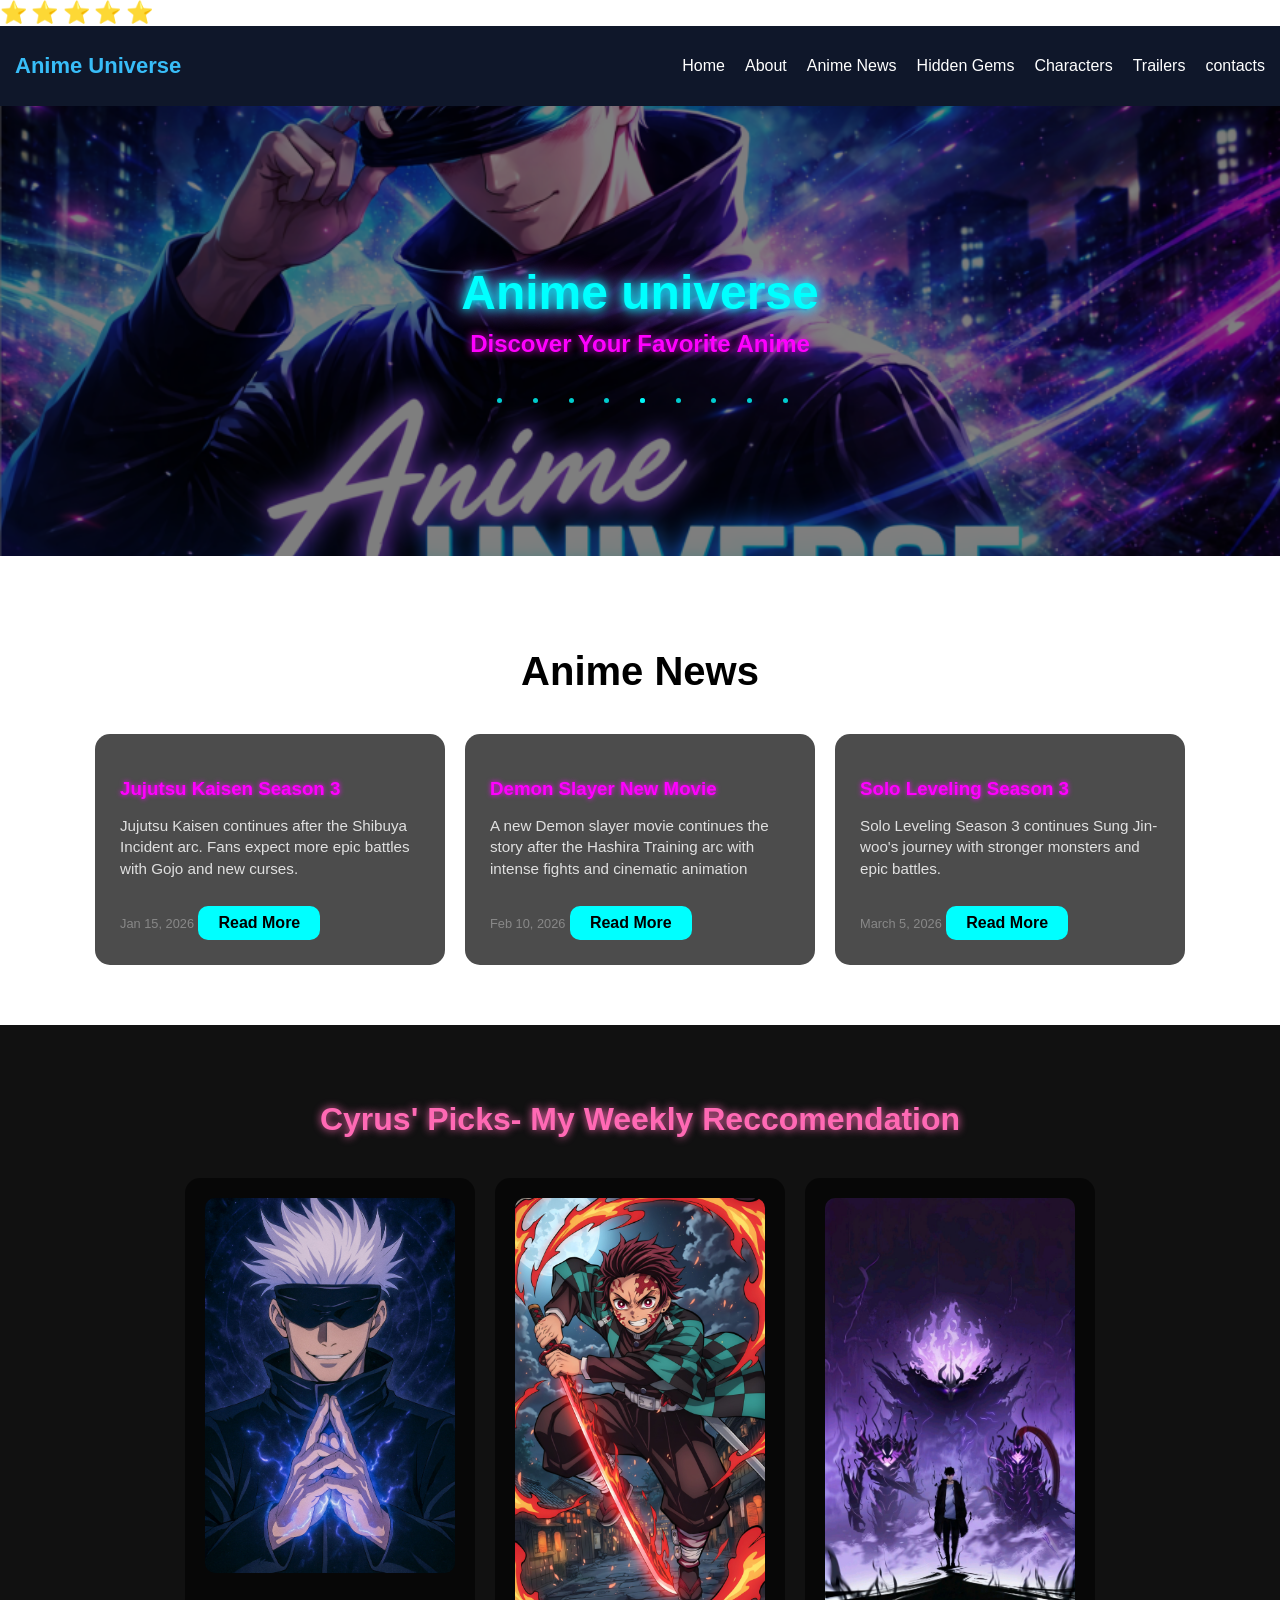
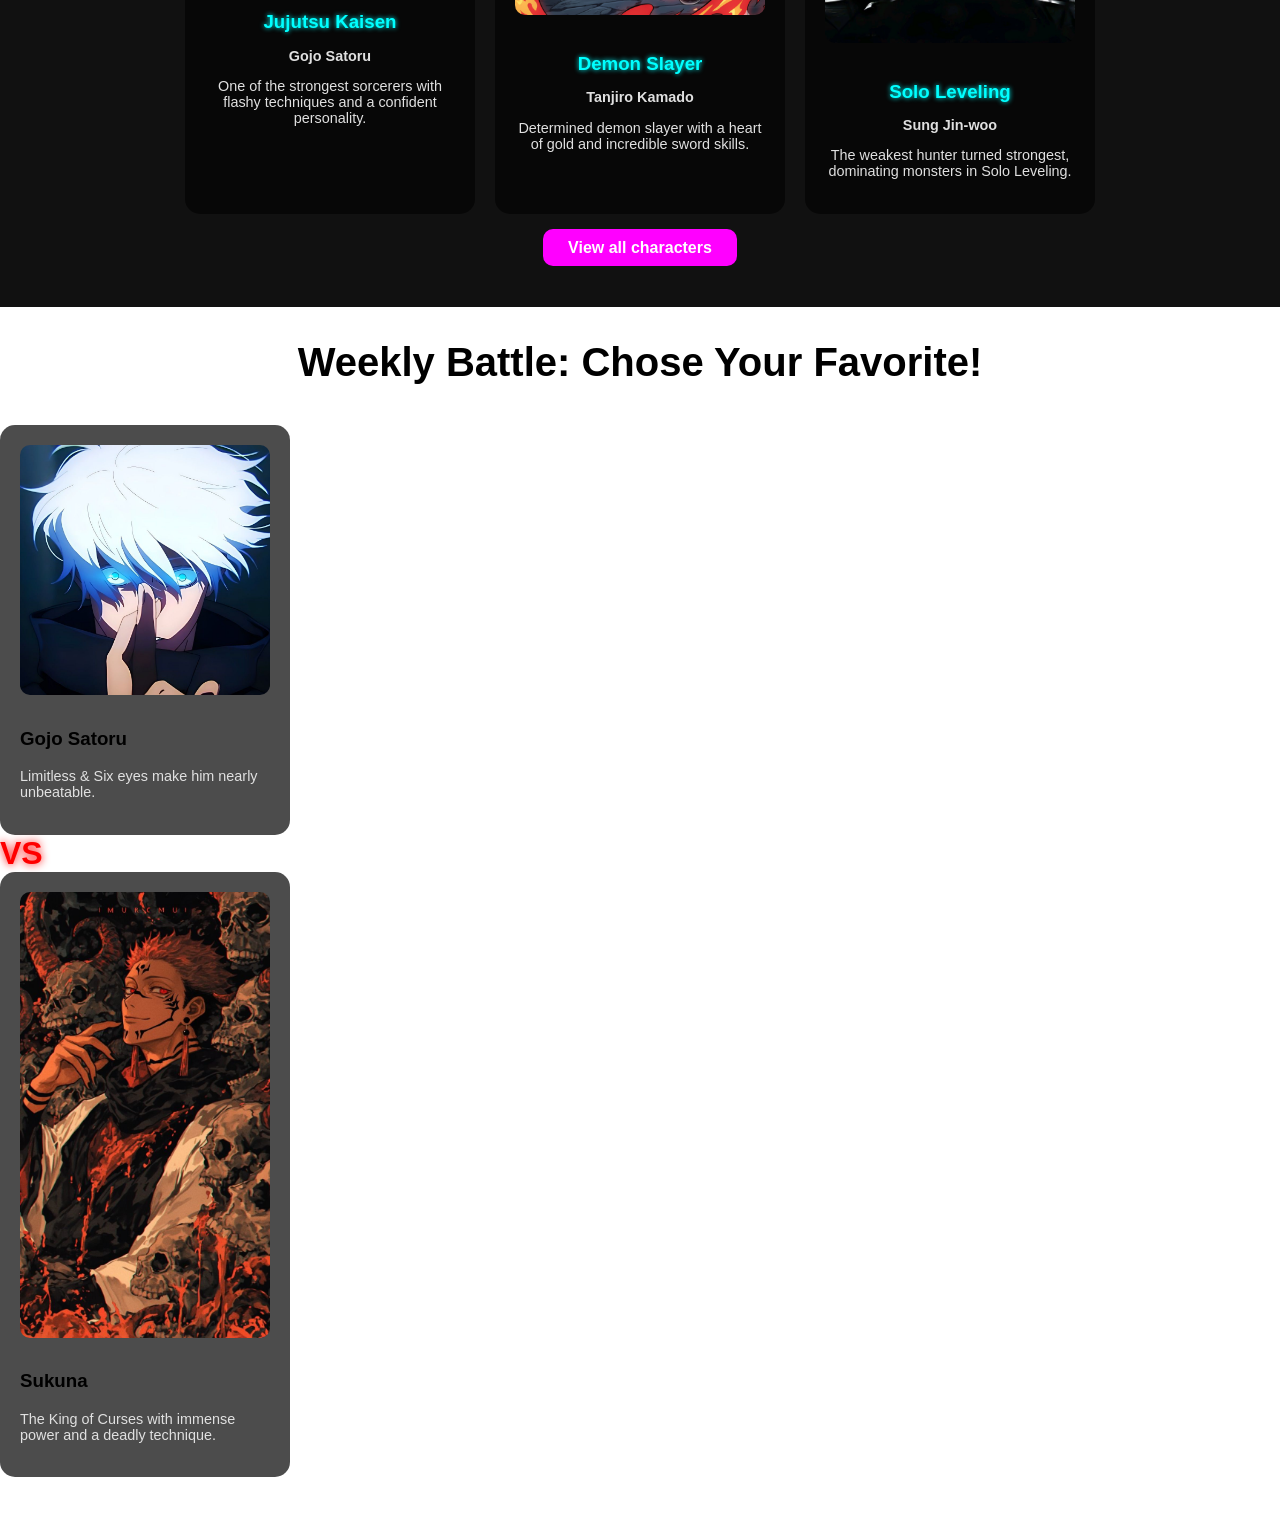
==== index.html @ 6243ef82 "Add files via upload" ====
<!DOCTYPE html>
<html lang="en">
<head>
    <meta charset="UTF-8">
    <meta name="viewport" content="width=device-width, initial-scale=1.0">
    <link rel="stylesheet" href="index.css">
    <title>Anime universe - Home</title>
    <div class="rating">
        <span onclick="rate(this,1)">⭐</span>
        <span onclick="rate(this,2)">⭐</span>
        <span onclick="rate(this,3)">⭐</span>
        <span onclick="rate(this,4)">⭐</span>
        <span onclick="rate(this,5)">⭐</span>
    </div>
</head>
<body>
    <script>
        function rate(el, num) {
            let stars = 
            el.parentElement.children;
            for (let i = 0; i < stars.length; i++) {
                stars[i].classList.remove("active");
            }
        }
    </script>
    <header>
    <nav class="navbar">
     <div class="logo">Anime Universe</div>
     <ul class="nav-links">
        <li><a href="index.html">Home</a></li>

        <li><a href="About.html">About</a></li>

        <li><a href="Anime News.html">Anime News</a></li>
       
        <li><a href="Hidden Gems.html">Hidden Gems</a></li>

        <li><a href="Characters.html">Characters</a></li>

        <li><a href="Trailers.html">Trailers</a></li>
        
        <li><a href="contacts.html">contacts</a></li>
     </ul>
    </nav>
    </header>

    <! _ _ Hero Banner _ _>
    <section id="hero">
        <div class="hero-text">
            Anime universe
            <h2>Discover Your Favorite Anime</h2>
        <div class="particles">
            <span></span><span></span><span></span><span></span><span></span>
            <span></span><span></span><span></span><span></span><span></span>
        </div>
    </section>
    <! _ _ Main News Section _ _>
    <section id="main-news">
        <div class="container">
            <h2>Anime News</h2>
            <div class="news-cards">

                <! _ _ News Card 1 _ _>
                <div class="news-card">
                    <h3>Jujutsu Kaisen Season 3</h3>
                    <p>Jujutsu Kaisen continues after the  Shibuya Incident arc. Fans expect more 
                        epic battles with Gojo and new curses.
                    </p>
                    <span>Jan 15, 2026</span>
                    <a href="Anime News.html#gojo-satoru" class="read-more-btn">Read More</a>
                </div>
                <! _ _ News Card 2 _ _>
                <div class="news-card">
                    <h3>Demon Slayer New Movie</h3>
                    <p>A new Demon slayer movie continues the story after the Hashira Training arc with intense
                        fights and cinematic animation
                    </p>
                    <span>Feb 10, 2026</span>
                    <a href="Anime News.html#tanjiro-kamado" class="read-more-btn">Read More</a>
                </div>
                <! _ _ News Card 3 _ _>
                <div class="news-card">
                    <h3>Solo Leveling Season 3</h3>
                    <p>Solo Leveling Season 3 continues Sung Jin-woo's journey with stronger monsters and 
                        epic battles.
                    </p>
                    <span>March 5, 2026</span>
                    <a href="Anime News.html#sung-jinwoo" class="read-more-btn">Read More</a>
                </div>
            </div>
        </section>

        <! _ _ Cyrus' picks Teaser _ _>
        <section id="cyrus-picks-home">
            <h2>Cyrus' Picks- My Weekly Reccomendation</h2>
            <div class="pick-cards">
                <div class="pick-card" id="gojo-satoru">
                    <img src="images/Gojo_Satoru_Domain_Expansion___Unlimited_Void_Close-Up_Wallpaper___Jujutsu_Kaisen_Anime_Art.jpg" alt="Gojo_Satoru_Domain_Expansion___Unlimited_Void_Close-Up_Wallpaper___Jujutsu_Kaisen_Anime_Art">
                    <h3>Jujutsu Kaisen</h3>
                    <p><b>Gojo Satoru</b></p>
                    <p>One of the strongest sorcerers with flashy techniques and a confident personality.</p>
                </div>
                <div class="pick-card" id="tanjiro kamado">
                    <img src="images/Tanjiro_kamado_.jpg" alt="Tanjiro_kamado_">
                    <h3>Demon Slayer</h3>
                    <p><b>Tanjiro Kamado</b></p>
                    <p>Determined demon slayer with a heart of gold and incredible sword skills.</p>
                </div>
                <div class="pick-card" id="sung-jinwoo">
                    <img src="images/pinterest_1768121762030.jpg" alt="pinterest_1768121762030">
                    <h3>Solo Leveling</h3>
                    <p><b>Sung Jin-woo</b></p>
                    <p>The weakest hunter turned strongest, dominating monsters in Solo Leveling.</p>
                </div>
            </div>
                <div style="text-align: center; margin-top: 25px; ">
                    <a href="Characters.html" class="view-all-btn">View all characters</a>
                </div>
        </section>

        <! _ _ Weekly Spotlight Battle _ _>
        <section id="weekly spotlight battle">
            <h2>Weekly Battle: Chose Your Favorite!</h2>
            <div class="battle-container">
                <div class="battle-card" onclick="vote('char1')">
                    <img src="images/Gojo_Satoru.jpg" alt="Gojo_Satoru">
                    <h3>Gojo Satoru</h3>
                    <p>Limitless & Six eyes make him nearly unbeatable.</p>
                </div>
                <div class="vs">VS</div>
                <div class="battle-card" onclick="vote('char2')">
                    <img src="images/3096293491075979_vdm.jpg" alt="Sukuna">
                    <h3>Sukuna</h3>
                    <p>The King of Curses with immense power and a deadly technique.</p>
                </div>
            </div>
            <div class="vote-bar-container">
                <div class="vote-bar" id="char1-bar"></div>
                <div class="vote-bar" id="char2-bar"></div>
            </div>
            <p id="battle-result"></p>
        </section>
        <script>
            let char1votes = 0;
            let char2votes = 0;

            function vote(choice) {
                if(choice === 'char1') char1votes++;
                else char2votes++;
                
                let total = char1votes + char2votes;
                let char1Percent = ((char1votes / total)* 100).toFixed(1);
                let char2Percent = ((char2votes / total )* 100).toFixed(1);

                document.getElementById('char1-bar').style.width = char1Percent + '%';
                document.getElementById('char2-bar').style.width = char2Percent + '%';
            }
        </script>
    
</body>
</html>
---- index.css ----
body {
    margin: 0;
    font-family: Arial, sans-serif;
    background-color: #fff;
}
a { text-decoration: none; }
/*Hero Banner */
#hero {
    background: url(images/Hero_baner.PNG) center/cover no-repeat;
    height: 450px;
    display: flex;
    justify-content: center;
    align-items: center;
    text-align: center;
    position: relative;
    overflow: hidden;
}
#hero::before {
    content: "" ;
    position: absolute;
    top: 0; left: 0; right:0; bottom: 0;
    background: rgba(0, 0, 0, 0.5);
    z-index: 0;
}
.hero-text {
    position: relative;
    z-index: 1;
    color: #00ffff;
    text-shadow: 0 0 10px #00ffff, 0 0 20px #00ffff, 0 0 30px #ff00ff;
    font-size: 3rem;
    font-weight: bold;
}
.hero-text h2 {
    color: #ff00ff;
    text-shadow: 0 0 8px #ff00ff;
    font-size: 1.5rem;
    margin-top: 10px;
}
/* Hero Particles */
.particles span {
    position: absolute;
    display: block;
    width: 5px;
    height: 5px;
    background: #00ffff;
    border-radius: 50%;
    opacity: 0.8;
    animation: float 8s linear infinite;
}
.particles span:nth-child(1){ left: 10%; animation-delay: 0s;}
.particles span:nth-child(2){ left: 30%; animation-delay: 2s;}
.particles span:nth-child(3){ left: 50%; animation-delay: 4s;}
.particles span:nth-child(4){ left: 70%; animation-delay: 1s;}
.particles span:nth-child(5){ left: 90%; animation-delay: 3s;}
.particles span:nth-child(6){ left: 20%; animation-delay: 5s;}
.particles span:nth-child(7){ left: 40%; animation-delay: 6s;}
.particles span:nth-child(8){ left:60%; animation-delay: 2.5s;}
.particles span:nth-child(9){ left: 80%; animation-delay: 4.5s;}
.particles span:nth-child(10){ left: 50%; animation-delay: 7s;}
@keyframes float {
    0% { top: 100%; opacity: 0.2; transform: translateX(0) scale(1); }
    50% { opacity: 0.8; }
    100% { top: -10%; transform: translateX(20px) scale(0.5); opacity: 0; }
}
h2 {
    text-align: center;
    font-size: 2.5rem;
    margin-bottom: 40px;
}
#main-news {
    padding: 60px 20px;
}
.news-cards{
     display: flex;
    flex-wrap: wrap;
    gap: 20px;
    justify-content: center;
}
.news-card {
    background: rgba(0, 0, 0, 0.7);
    border-radius: 15px;
    padding: 25px;
    width: 300px;
    transition: transform 0.3s, box-shadow 0.3s;
    cursor: pointer;
}
.news-card h3 {
    color: #ff00ff;
    margin-bottom: 12px;
    text-shadow: 0 0 5px #ff00ff; 
}
.news-card p {
    font-size: 0.95rem;
    margin-bottom: 15px;
    line-height: 1.4;
    color: #e0e0e0;
}
.news-card span {
    font-size: 0.8rem;
    color: #888888;
}
.news-card:hover {
    transform: translateY(-10px);
    box-shadow: 0 0 20px #ff00ff, 0 0 40px #ff00ff;
}
.read-more-btn {
    display: inline-block;
    margin-top: 12px;
    padding: 8px 20px;
    background-color: #00ffff;
    color: #000;
    border-radius: 10px;
    font-weight: bold;
    transition: background 0.3s, transform 0.3s;
}
.read-more-btn:hover {
    background-color: #00e5e5;
    transform: translateY(-3px);
}

#cyrus-picks-home {
    padding: 50px 20px;
    background-color: #111111;
}
#cyrus-picks-home h2 {
    text-align: center;
    font-size: 2.0rem;
    color: #ff69b4;
    text-shadow: 0 0 8px #ff69b4;
    margin-bottom: 40px;
}
.pick-cards {
    display: flex;
    flex-wrap: wrap;
    gap: 20px;
    justify-content: center;
}
.pick-card {
    background: rgba(0, 0, 0, 0.6);
    border-radius: 15px;
    padding: 20px;
    width: 250px;
    text-align: center;
    transition: transform 0.3s, box-shadow 0.6s;
    cursor: pointer;
}
.pick-card img {
    width: 100%;
    border-radius: 10px;
    margin-bottom: 15px;
}
.pick-card h3 {
    color: #00ffff;
    margin-bottom: 10px;
    text-shadow: 0 0 5px #00ffff;
}
.pick-card p {
    font-size: 0.9rem;
    color: #e0e0e0;
}
.pick-card:hover {
    transform: translateY(-10px);
    box-shadow: 0 0 20px #00ffff, 0 0 40px #00ffff;
}
.view-all-btn {
    text-decoration: none;
    background-color: #ff00ff;
    color: #fff;
    font-weight: bold;
    padding: 10px 25px;
    border-radius: 10px;
    transition: background 0.3s;
}
.view-all-btn:hover {
    background-color: #ff69b4;
}
#weekly-spotlight-battle {
    text-align: center;
    background: #0a0a0a;
    padding: 50px 20px;
}

#weekly-spotlight-battle h2 {
    color: #ff69b4;
    text-shadow: 0 0 10px #ff69b4;
    margin-bottom: 40px;
}
battle-container {
    display: flex;
    justify-content: center;
    align-items: center;
    flex-wrap: wrap;
    gap: 30px;
}
.battle-card {
    background: rgba(0, 0, 0, 0.7);
    padding: 20px;
    width: 250px;
    border-radius: 15px;
    cursor: pointer;
    transition: transform 0.3s, box-shadow 0.3s;
}
.battle-card:hover {
    transform: translateY(-10px);
    box-shadow: 0 0 20px #00ffff, 0 0 40px #00ffff;
}
.battle-card img {
    width: 100%;
    border-radius: 10px;
    margin-bottom: 10px;
}
.battle-card p {
    color: #e0e0e0;
    font-size: 0.9rem;
}
.vs {
    color: #ff0000;
    font-size: 2rem;
    font-weight: bold;
    text-shadow: 0 0 8px #ff0000;
}
.vote-bar-container {
    display: flex;
    gap: 10px;
    margin-top: 10px;
    height: 15px;
}
#char1-bar {
    height: 100%;
    border-radius: 5px;
    background: #00ffff;
    transition: width 0.5s;
    box-shadow: 0 0 10px #00ffff, 0 0 20px #00ffff;
}
#char2-bar {
    height: 100%;
    border-radius: 5px;
    background: #ff0000;
    transition: width 0.5s;
    box-shadow: 0 0 10px #ff0000, 0 0 20px #ff0000;
}
#battle-result {
    margin-top: 20px;
    color:#ff69b4;
    font-weight: bold;
}

@media(max-width: 800px) {
    .battle-card { width: 45%; }
    .pick-card, .news-card {width: 100% }
    .battle-container {
        flex-direction: column;
    }
}
.navbar {
    display: flex;
    justify-content: space-between;
    align-items: center;
    background: #0f172a;
    padding: 15px;
}
.logo {
    color: #38bdf8;
    font-size: 22px;
    font-weight: bold;
}
.nav-links {
    list-style: none;
    display: flex;
    gap: 20px;
}
.nav-links li a {
    text-decoration: none;
    color: white;
    font-size: 16px;
    transition: 0.3s;
} 
.nav-links li a:hover {
    color: #38bdf8;
}
.rating span {
    font-size: 22px;
    cursor: pointer;
    color: gray;
}
.rating span.active {
    color: gold;
}
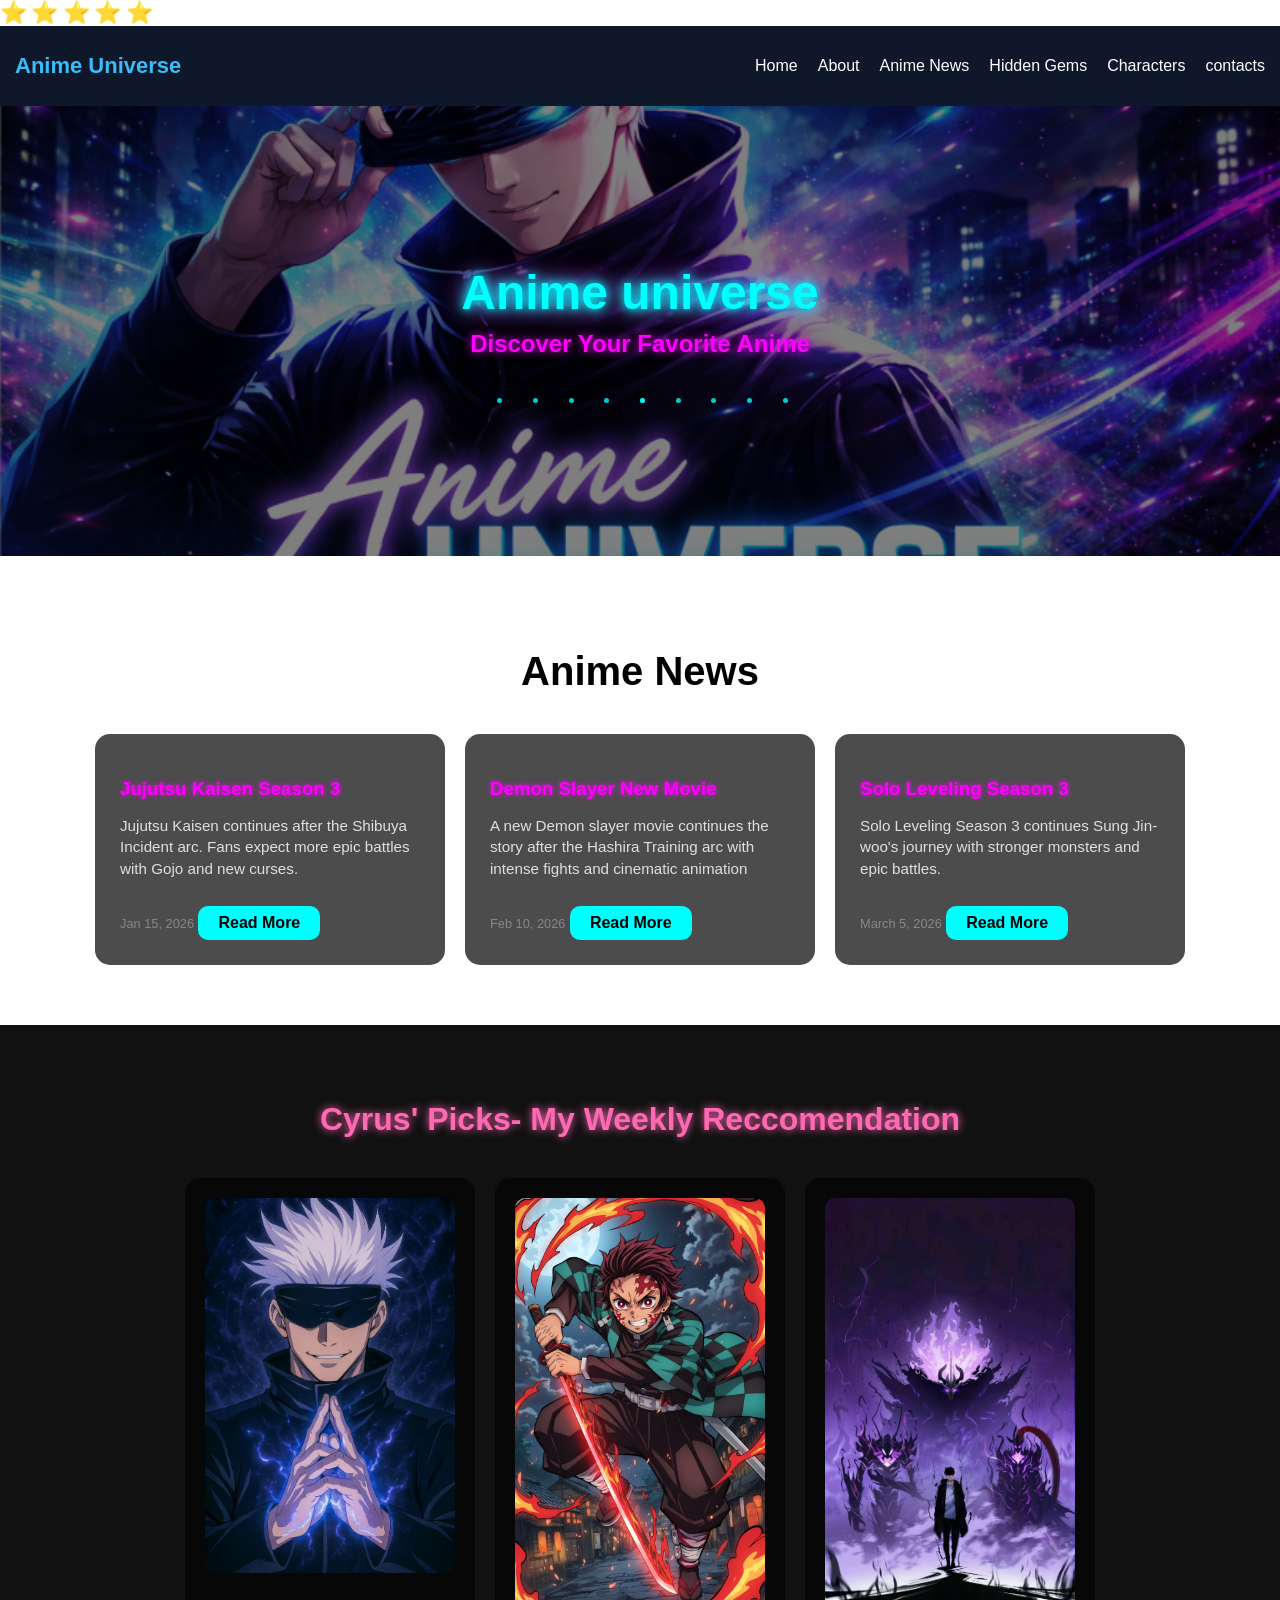
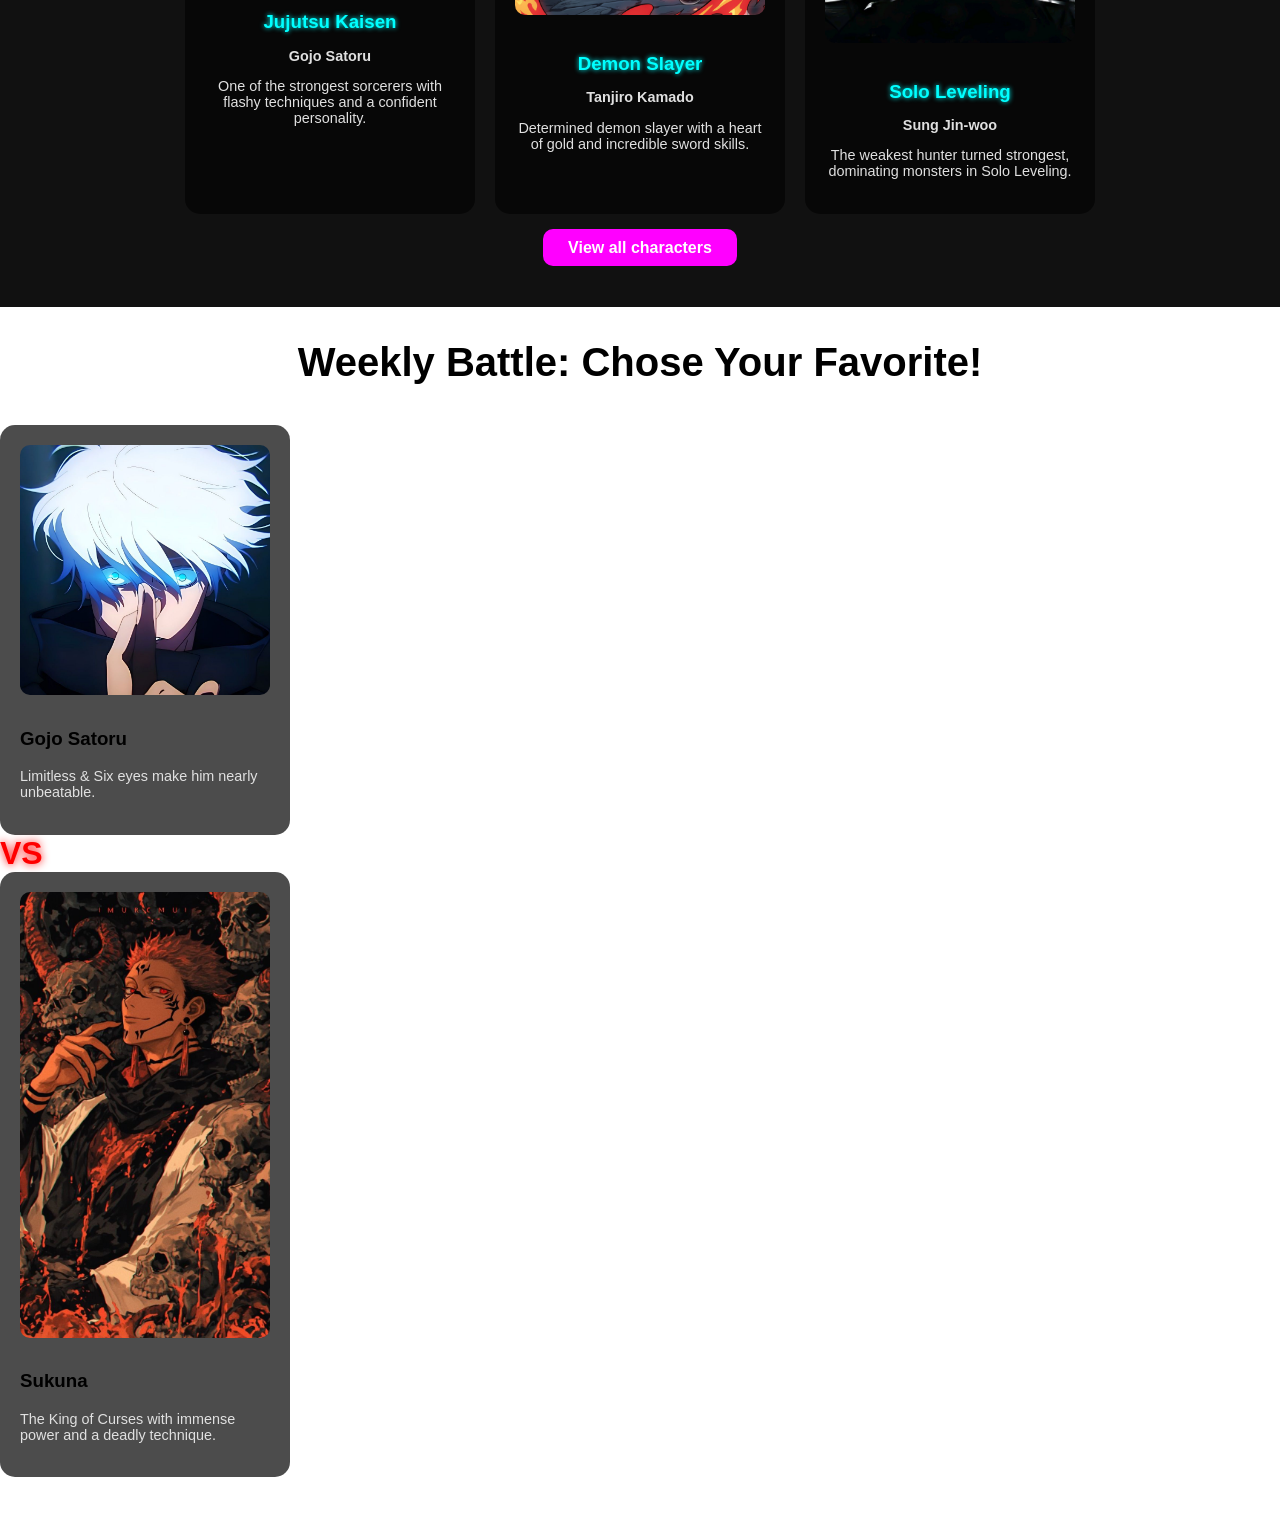
==== commit ce5460df: "Update index.html" ====
--- a/index.html
+++ b/index.html
@@ -36,8 +36,6 @@
         <li><a href="Hidden Gems.html">Hidden Gems</a></li>
 
         <li><a href="Characters.html">Characters</a></li>
-
-        <li><a href="Trailers.html">Trailers</a></li>
         
         <li><a href="contacts.html">contacts</a></li>
      </ul>
@@ -158,4 +156,4 @@
         </script>
     
 </body>
-</html>+</html>
